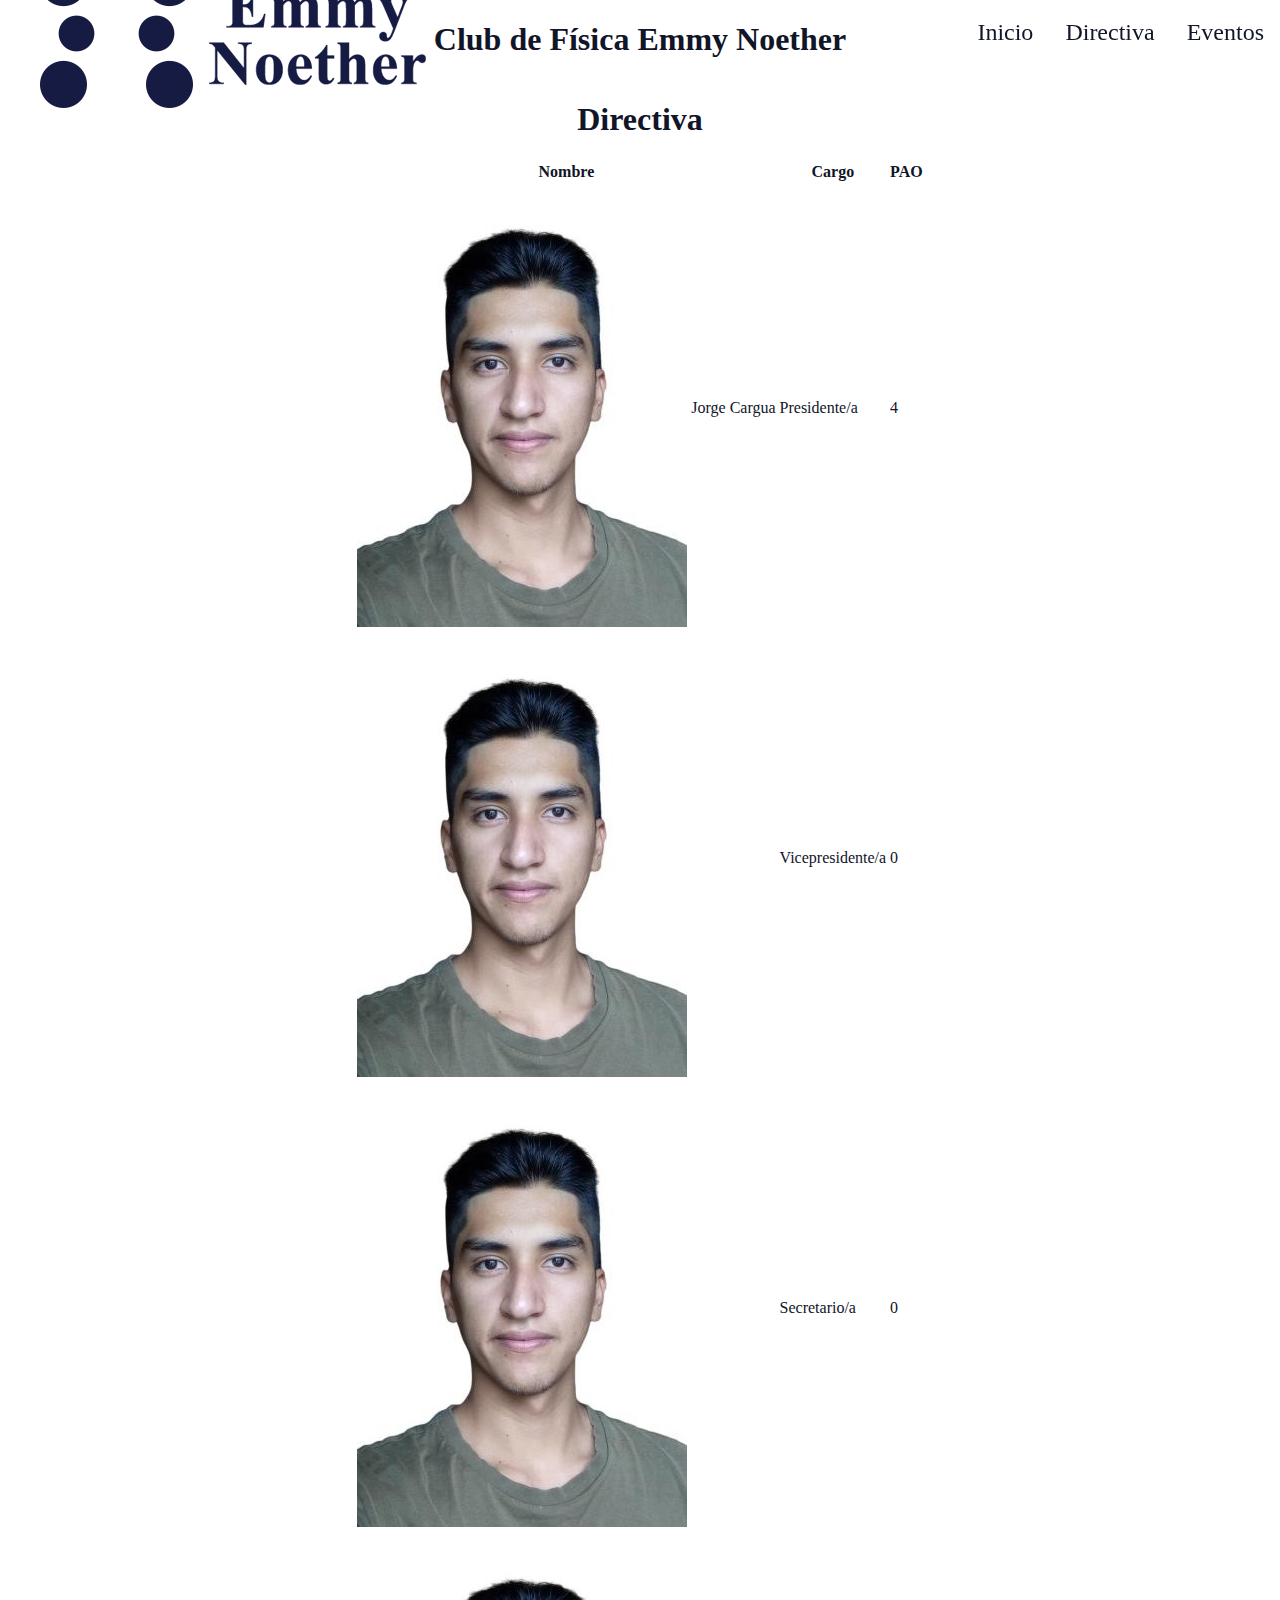
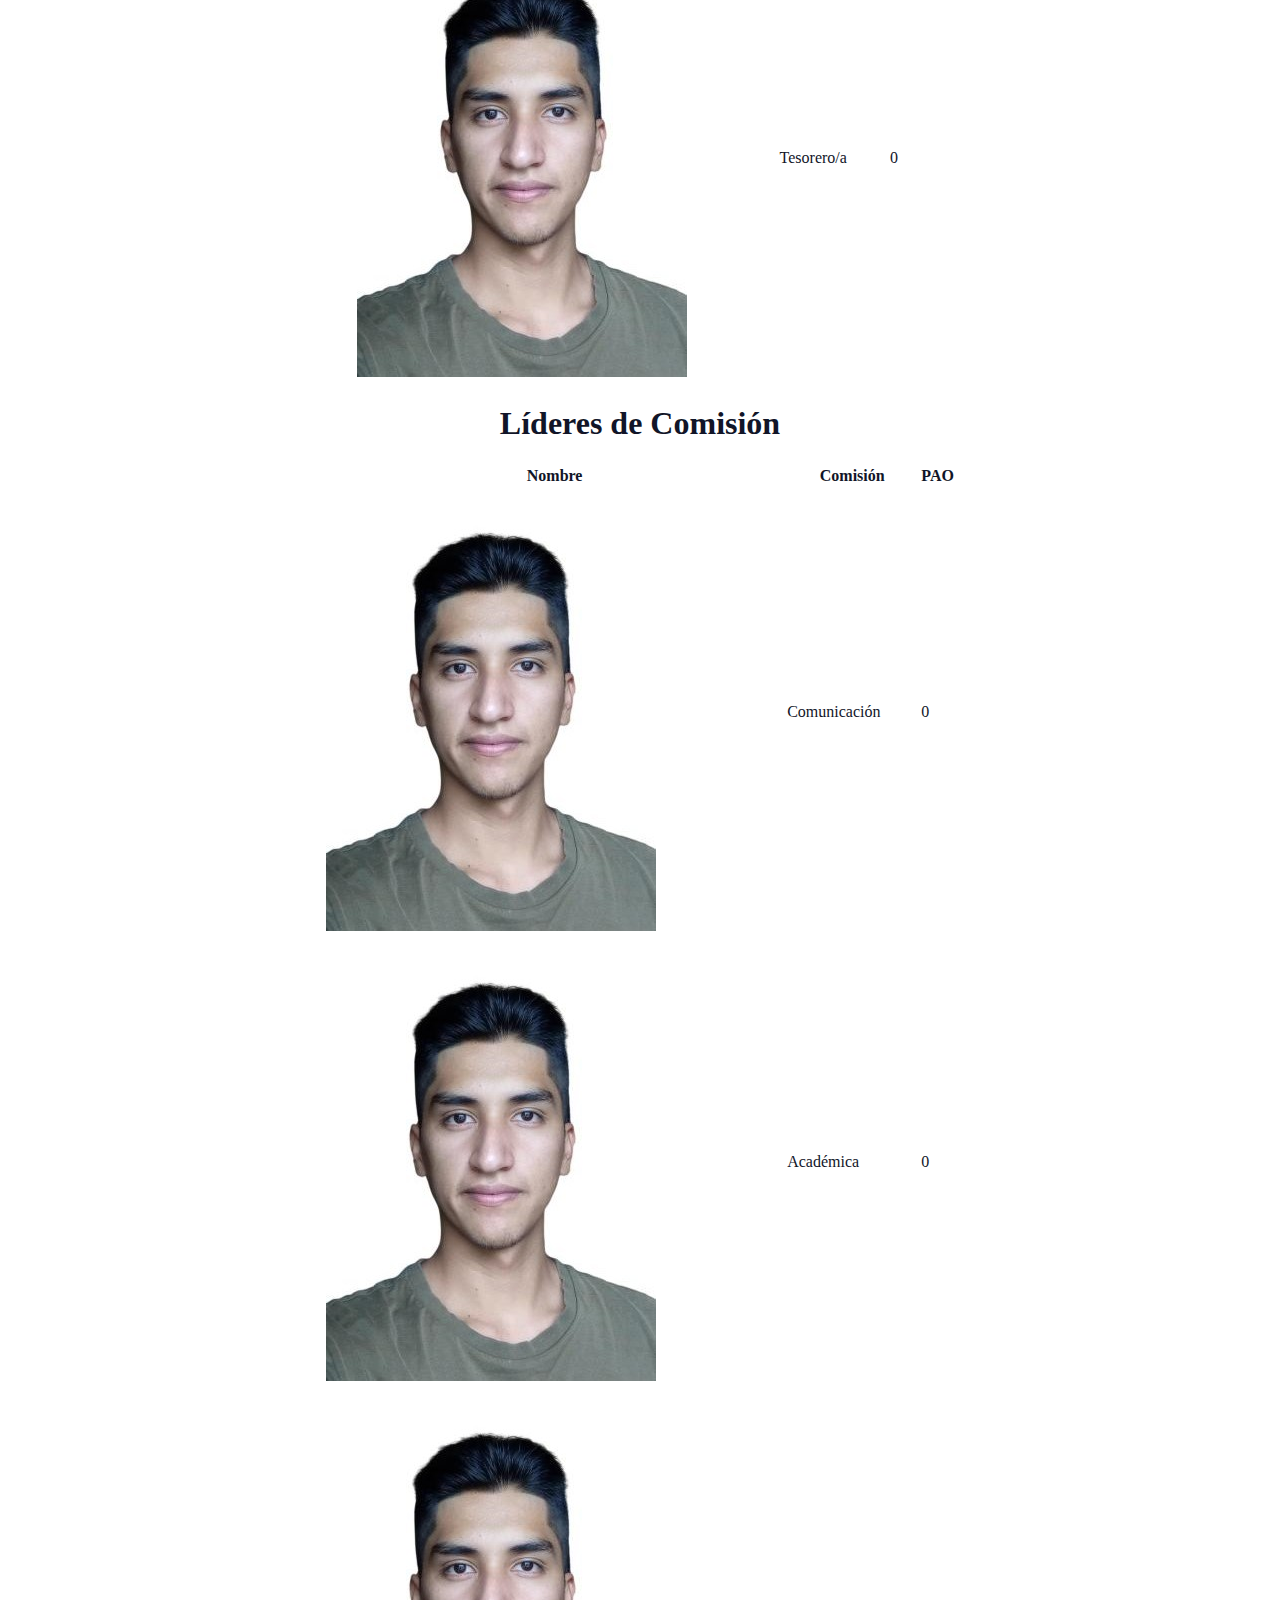
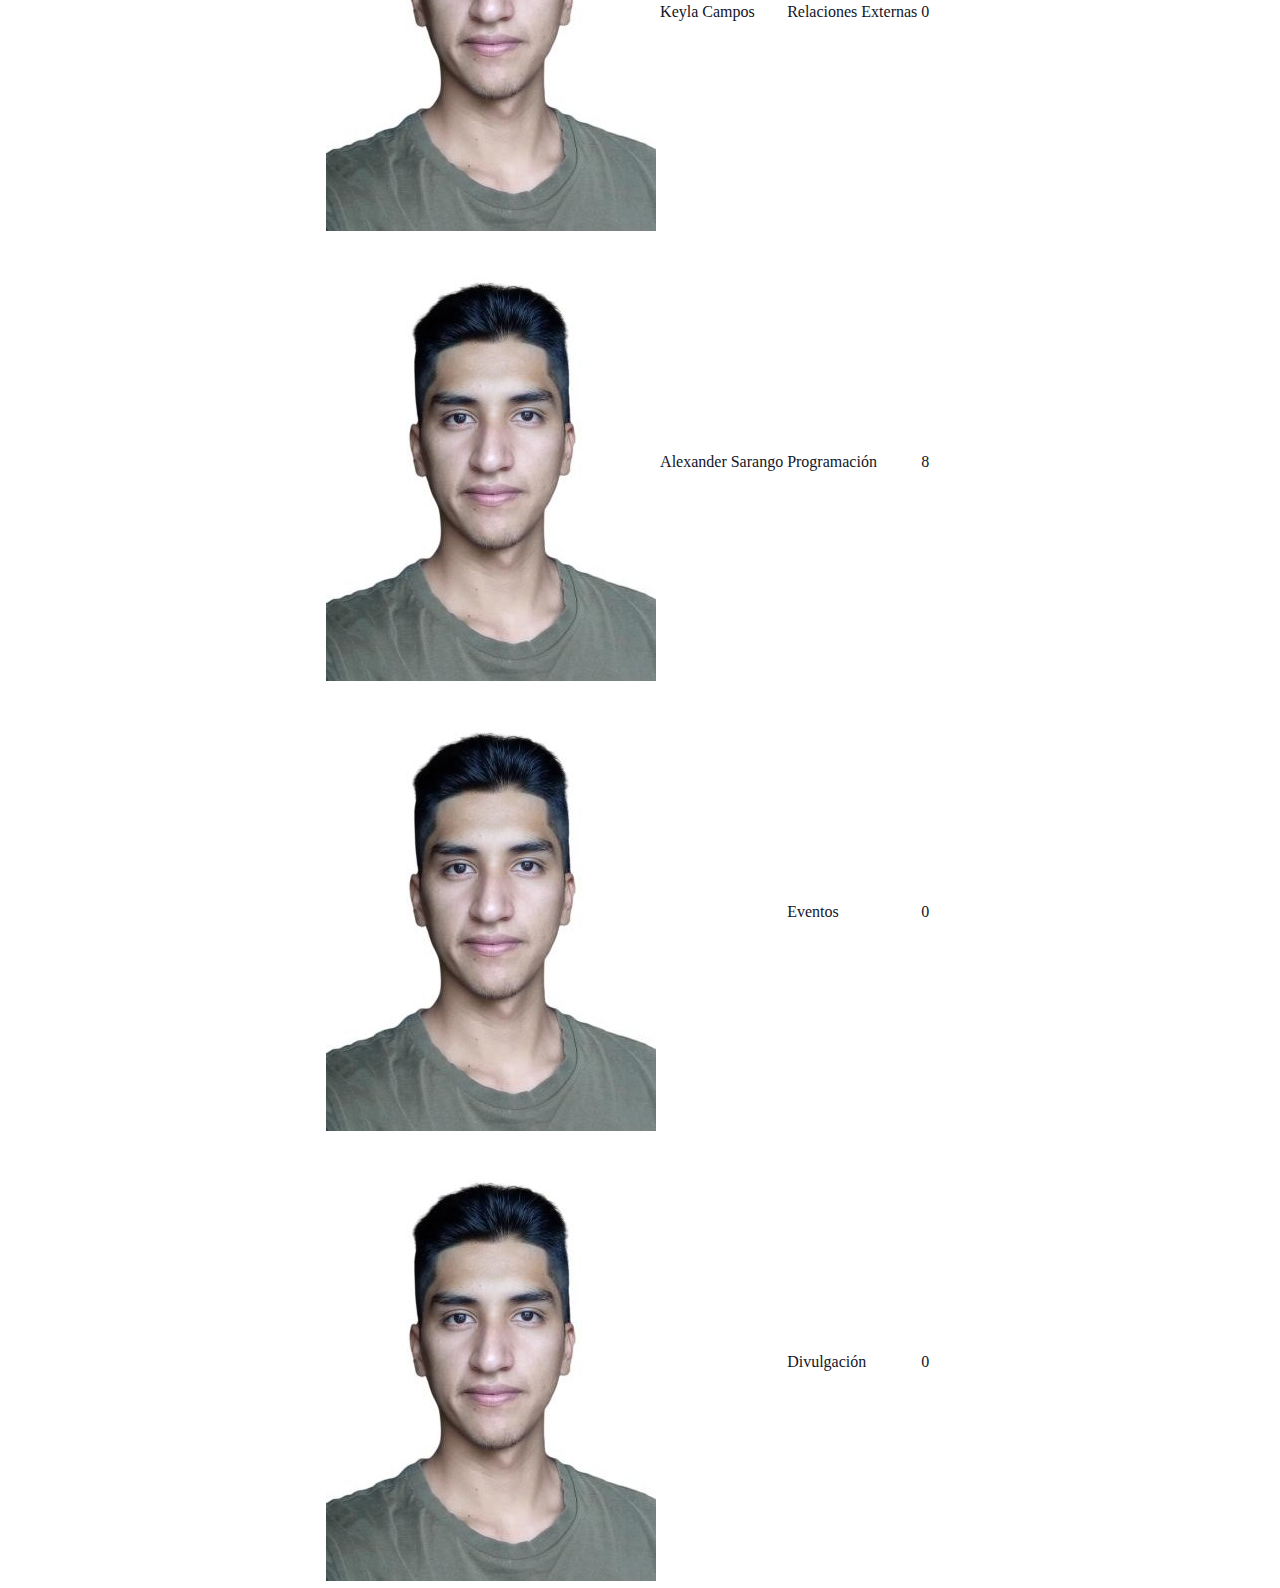
==== about.html @ 5d229dd1 "nuevo diseño" ====
<!DOCTYPE html>
<html lang="es-en">
<head>
    <meta charset="UTF-8">
    <meta name="viewport" content="width=device-width, user-scalable=no, initial-scale=1.0, maximum-scale=1.0, minimum-scale=1.0">
    <title>CFEN</title>
    <link rel="stylesheet" href="style.css">
    <link rel="stylesheet" href="https://cdnjs.cloudflare.com/ajax/libs/font-awesome/4.7.0/css/font-awesome.min.css">
    <link rel="shortcut icon" type="image/png" href="img/Logo_SinNombre.png">
</head>
<body>
    <header class="navbar">
        <img class="logo" id="myImage" src="img/logos/LE_3.png">
        <button class="hamburger" id="toggle-button">
          <span class="hamburger-line"></span>
          <span class="hamburger-line"></span>
          <span class="hamburger-line"></span>
          <span class="hamburger-line"></span>
        </button>
        <div class="nav-menu">
          <ul>
            <li class="nav-menu-link"><a href="index.html">Inicio</a></li>
            <li class="nav-menu-link"><a href="about.html">Directiva</a></li>
            <li class="nav-menu-link"><a href="events.html">Eventos</a></li>
          </ul>
        </div>
    </header>
    <section class="title">
        <h1>Club de Física Emmy Noether</h1>
    </section>
    <h1>Directiva</h1>
    <section class="cont">
        <table class="working-team">
            <thead>
                <tr>
                    <th colspan="2">Nombre</th><th>Cargo</th><th>PAO</th>
                </tr>
            </thead>
            <tr>
                <td><img class="profile" src="img/profiles/Alexander-Sarango.jpg"></td><td>Jorge Cargua</td><td>Presidente/a</td><td>4</td>
            </tr>
            <tr>
                <td><img class="profile" src="img/profiles/Alexander-Sarango.jpg"></td><td></td><td>Vicepresidente/a</td><td>0</td>
            </tr>
            <tr>
                <td><img class="profile" src="img/profiles/Alexander-Sarango.jpg"></td><td></td><td>Secretario/a</td><td>0</td>
            </tr>
            <tr>
                <td><img class="profile" src="img/profiles/Alexander-Sarango.jpg"></td><td></td><td>Tesorero/a</td><td>0</td>
            </tr>
        </table>
    </section>
    <h1>Líderes de Comisión</h1>
    <section class="cont">
        <table class="working-team">
            <thead>
                <tr>
                    <th colspan="2">Nombre</th><th>Comisión</th><th>PAO</th>
                </tr>
            </thead>
            <tr>
                <td><img class="profile" src="img/profiles/Alexander-Sarango.jpg"></td><td></td><td>Comunicación</td><td>0</td>
            </tr>
            <tr>
                <td><img class="profile" src="img/profiles/Alexander-Sarango.jpg"></td><td></td><td>Académica</td><td>0</td>
            </tr>
            <tr>
                <td><img class="profile" src="img/profiles/Alexander-Sarango.jpg"></td><td>Keyla Campos</td><td>Relaciones Externas</td><td>0</td>
            </tr>
            <tr>
                <td><img class="profile" src="img/profiles/Alexander-Sarango.jpg"></td><td>Alexander Sarango</td><td>Programación</td><td>8</td>
            </tr>
            <tr>
                <td><img class="profile" src="img/profiles/Alexander-Sarango.jpg"></td><td></td><td>Eventos</td><td>0</td>
            </tr>
            <tr>
                <td><img class="profile" src="img/profiles/Alexander-Sarango.jpg"></td><td></td><td>Divulgación</td><td>0</td>
            </tr>
        </table>
    </section>
    <script src="script.js"></script>
</body>
</html>
---- style.css ----
body {
    /* font-family: monospace; */
    background-color: var(--base-color);
    color: var(--text-color);
    margin: 0;
    transition: background 0.2s linear;
    align-items: center;
    flex-direction: column;
    display: flex;
    min-height: 100vh;
}

:root{
    --base-color: #fff;
    --base-variant: #e8e9ed;
    --text-color: #111528;
    --secondary-text: #232738;
    --primary-color: #3a435d;
    --accent-color: #0071ff;
}

#theme-switch{
    height: 50px;
    width: 50px;
    padding: 0;
    border-radius: 50%;
    background-color: var(--base-variant);
    display:flex;
    justify-content: center;
    align-items: center;
    position: fixed;
    bottom: 20px;
    right: 20px;
}

#theme-switch svg{
    fill: var(--primary-color);
}

#theme-switch svg:last-child{
    display: none;
}

#underline-gap {
    text-decoration: underline;
    text-underline-position: under;
    color: var(--text-color);
}

.darkmode #theme-switch svg:first-child{
    display: none;
}

.darkmode #theme-switch svg:last-child{
    display: block;
}

.logo {
    color: var(--text-color);
    font-size: 2rem;
    margin-top: 10px;
    margin-left: 30px;
    margin-bottom: 10px;
}

.navbar {
    height: 4rem;
    width: 100%;
    display: flex;
    justify-content: space-between;
    align-items: center;
    color: #fff;
    position: fixed;
    transition: all 0.5s;
}

.nav-menu ul {
    margin: 0;
    padding: 0;
    display: flex;
}
  
.nav-menu ul li {
    list-style: none;
}
  
.nav-menu ul li a {
    text-decoration: none;
    color: var(--text-color);
    padding: 1rem;
    display: block;
    font-size: 1.5rem;
}
  
.nav-menu li:hover {
    opacity: 0.9;
}

.nav-scrolled {
    background-color: rgb(70, 130, 180);
    box-shadow: 0 3px 10px rgba(0,0,0,0.15);
}

#toggle-button {
    border: none;
    background: transparent;
}

.hamburger {
    width: 1.875rem;
    height: 1.313rem;
    display: none;
    flex-direction: column;
    justify-content: space-around;
    position: absolute;
    top: 1rem;
    right: 1rem;
}
  
.hamburger-line {
    height: 0.188rem;
    width: 100%;
    background-color: var(--text-color);
    border-radius: 0.625rem;
    transition: all ease-in-out 0.2s;
}

.button {
    display: inline;
    padding: 10px 10px 10px 10px;
    font-size: 15px;
    cursor: pointer;
    text-align: center;
    background-color: rgb(70, 130, 180);
    border-radius: 15px;
    box-shadow: 0 9px #999;
    margin: 0 auto;
    width: 50%;
}

.button:hover {
    background-color: rgb(70, 130, 180);
    opacity: 0.7;
}

.button:active {
  background-color: rgb(70, 130, 180);
  box-shadow: 0 5px #666;
  transform: translateY(4px);
}

a:link{
    color: var(--text-color);
    text-decoration: none;
}

a:visited {
    color: var(--text-color);
    background-color: transparent;
    text-decoration: none;
}

a:hover {
    opacity: 0.5;
}

#1E2144
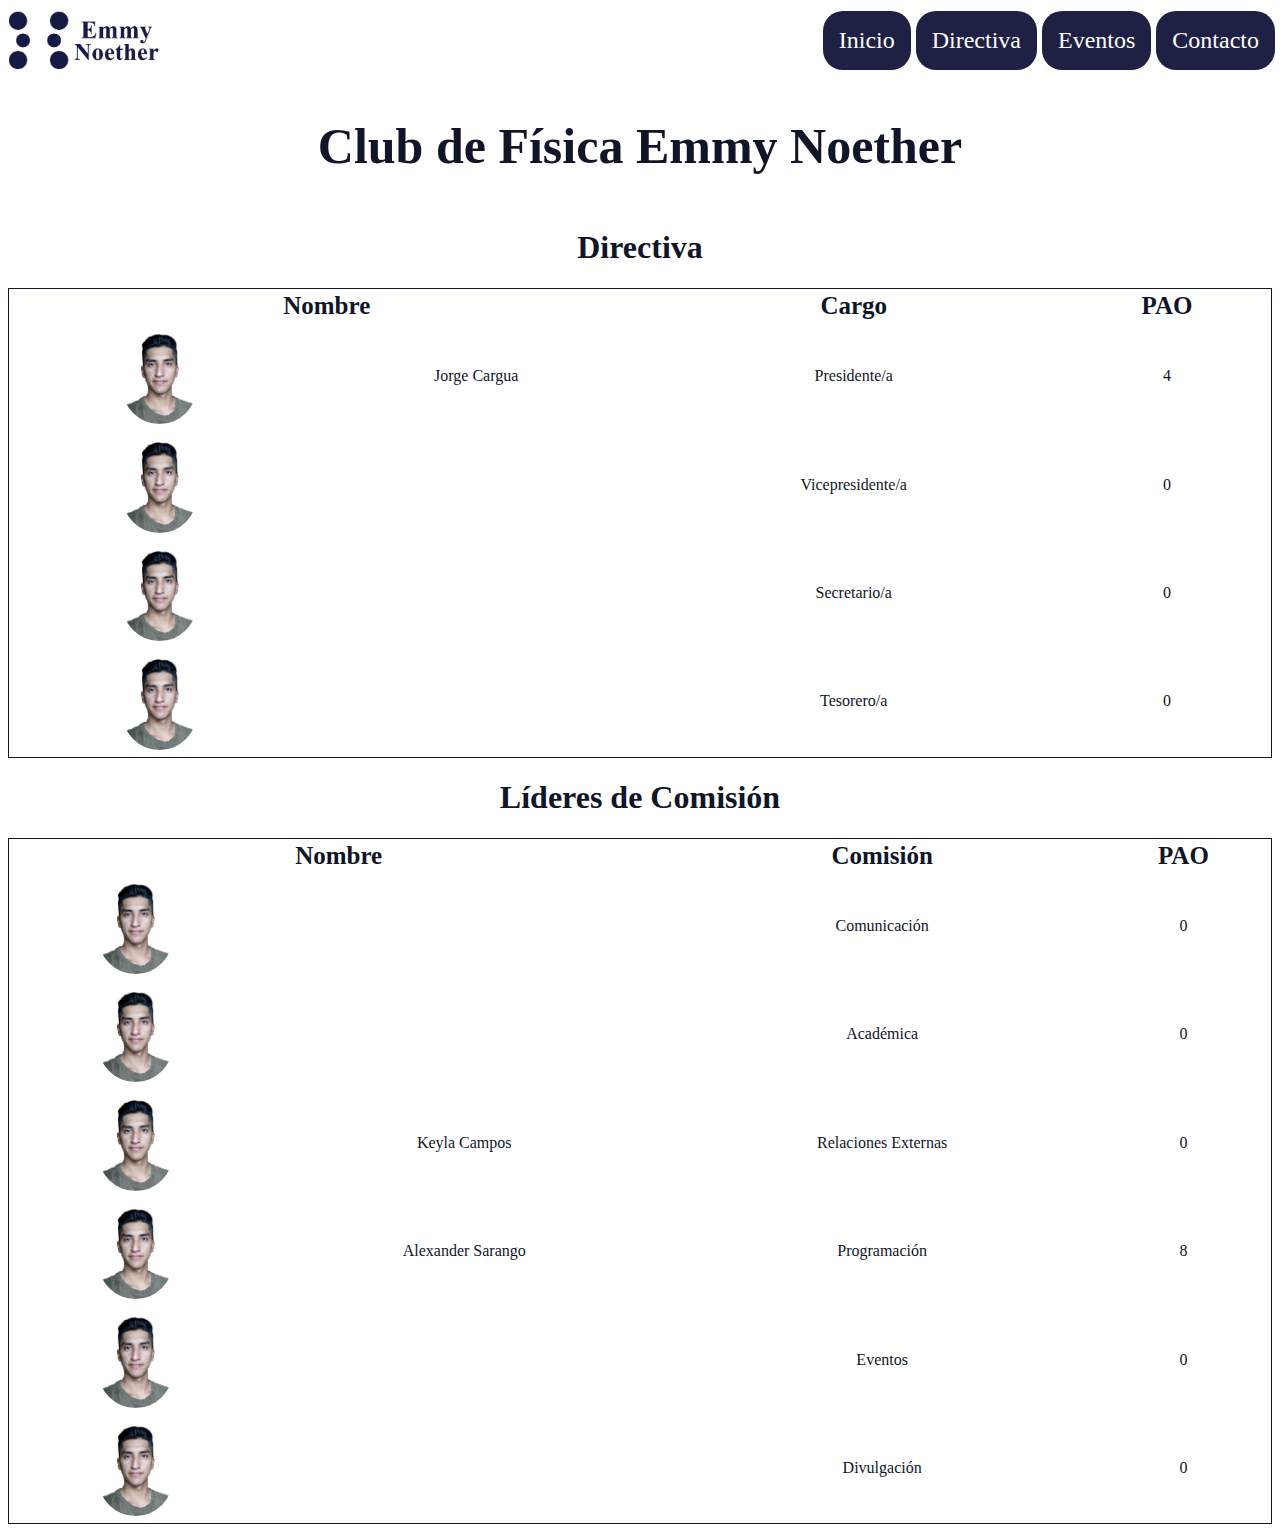
==== commit d2b30eff: "basic version" ====
--- a/about.html
+++ b/about.html
@@ -22,6 +22,7 @@
             <li class="nav-menu-link"><a href="index.html">Inicio</a></li>
             <li class="nav-menu-link"><a href="about.html">Directiva</a></li>
             <li class="nav-menu-link"><a href="events.html">Eventos</a></li>
+            <li class="nav-menu-link"><a href="contact.html">Contacto</a></li>
           </ul>
         </div>
     </header>
--- a/style.css
+++ b/style.css
@@ -1,15 +1,3 @@
-body {
-    /* font-family: monospace; */
-    background-color: var(--base-color);
-    color: var(--text-color);
-    margin: 0;
-    transition: background 0.2s linear;
-    align-items: center;
-    flex-direction: column;
-    display: flex;
-    min-height: 100vh;
-}
-
 :root{
     --base-color: #fff;
     --base-variant: #e8e9ed;
@@ -17,76 +5,53 @@
     --secondary-text: #232738;
     --primary-color: #3a435d;
     --accent-color: #0071ff;
+    --club-color: #1E2144; /* color del club */
 }
 
-#theme-switch{
-    height: 50px;
-    width: 50px;
-    padding: 0;
-    border-radius: 50%;
-    background-color: var(--base-variant);
-    display:flex;
-    justify-content: center;
+body {
+    font-family: times;
+    background-color: var(--base-color);
+    color: var(--text-color);
+    transition: background 0.2s linear;
     align-items: center;
-    position: fixed;
-    bottom: 20px;
-    right: 20px;
-}
-
-#theme-switch svg{
-    fill: var(--primary-color);
-}
-
-#theme-switch svg:last-child{
-    display: none;
-}
-
-#underline-gap {
-    text-decoration: underline;
-    text-underline-position: under;
-    color: var(--text-color);
-}
-
-.darkmode #theme-switch svg:first-child{
-    display: none;
-}
-
-.darkmode #theme-switch svg:last-child{
-    display: block;
+    flex-direction: column;
+    display: flex;
+    /* min-height: 100vh; */
 }
 
 .logo {
     color: var(--text-color);
-    font-size: 2rem;
-    margin-top: 10px;
-    margin-left: 30px;
-    margin-bottom: 10px;
+    width: 10rem;
+    height: auto;
+    padding: 10px;
 }
 
 .navbar {
     height: 4rem;
     width: 100%;
+    padding-right: 10px;
     display: flex;
     justify-content: space-between;
     align-items: center;
-    color: #fff;
+    background-color: var(--base-color);
     position: fixed;
     transition: all 0.5s;
 }
 
 .nav-menu ul {
-    margin: 0;
-    padding: 0;
     display: flex;
+    gap: 5px;
 }
   
 .nav-menu ul li {
     list-style: none;
+    background-color: var(--club-color);
+    border-radius: 20px;
 }
   
 .nav-menu ul li a {
     text-decoration: none;
-    color: var(--text-color);
+    color: #fff;
     padding: 1rem;
     display: block;
     font-size: 1.5rem;
@@ -97,7 +62,7 @@
 }
 
 .nav-scrolled {
-    background-color: rgb(70, 130, 180);
+    background-color: white;
     box-shadow: 0 3px 10px rgba(0,0,0,0.15);
 }
 
@@ -164,4 +129,52 @@
     opacity: 0.5;
 }
 
-#1E2144+.title {
+    color: var(--text-color);
+    padding-top: 75px;
+    animation: fadein .7s;
+    font-size: 25px;
+}
+
+.cont {
+    display: flex;
+    width: 100%;
+    gap: 10px;
+    align-items: center;
+    text-align: center;
+    animation: fadein .7s;
+}
+
+.text-block {
+    width: 50%;
+    border-radius: 15px;
+}
+
+.text {
+    text-align: center;
+}
+
+h2 {
+    color: var(--text-color);
+}
+
+.working-team {
+    width: 100%;
+    border: 1px solid;
+}
+
+.profile {
+    width: 75px;
+    height: auto;
+    border-radius: 100px;
+}
+
+th {
+    font-size: 25px;
+}
+
+@keyframes fadein {
+    from {scale:.5; opacity:0;}
+    to {scale:1; opacity:1;}
+}
+
